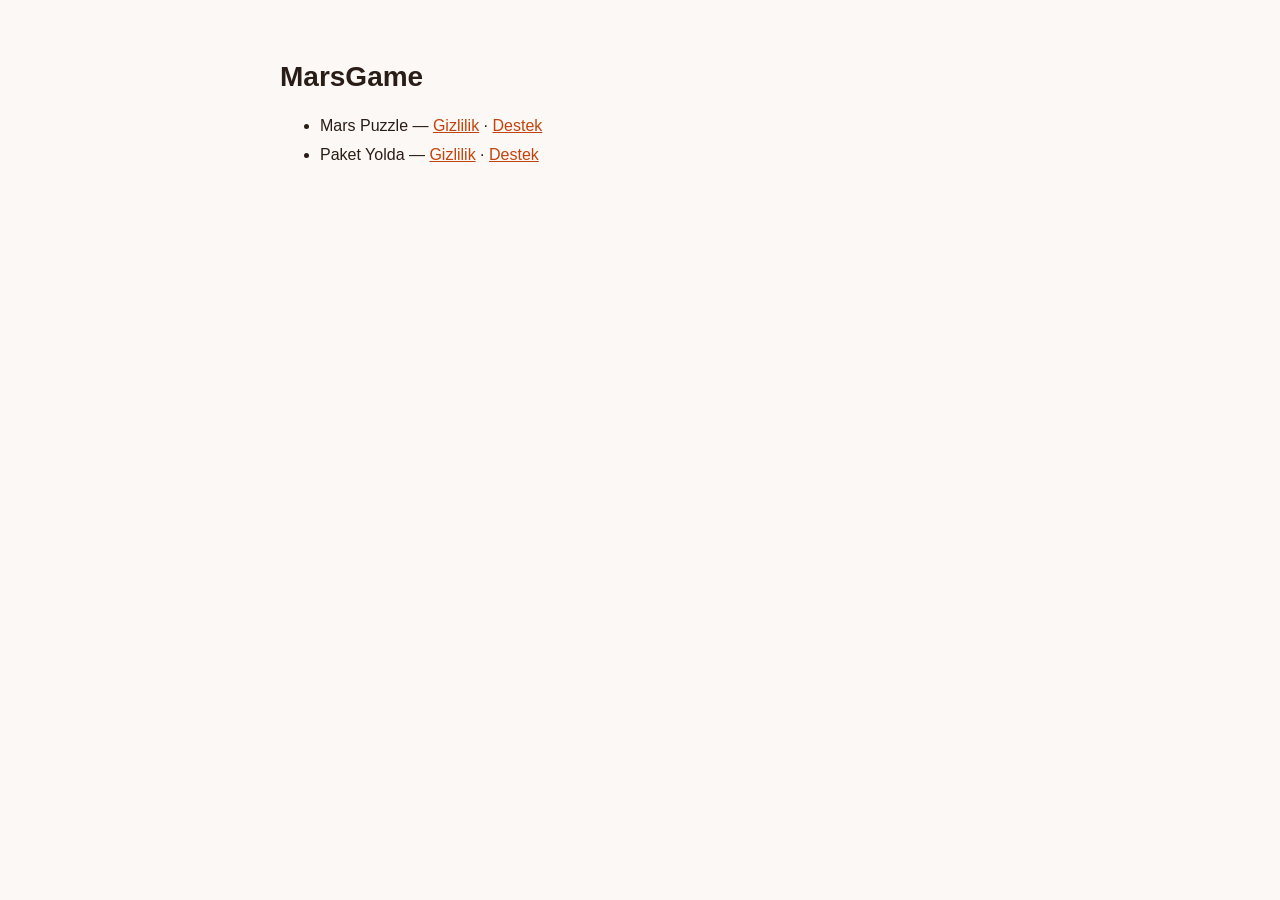
==== index.html @ 69a45fa2 "Gizlilik ve destek sayfaları" ====
<!doctype html><html lang="tr"><head><meta charset="utf-8"><meta name="viewport" content="width=device-width,initial-scale=1"><title>MarsGame</title><link rel="stylesheet" href="style.css"></head><body><main>
<h1>MarsGame</h1><ul><li>Mars Puzzle — <a href="mars-puzzle/privacy.html">Gizlilik</a> · <a href="mars-puzzle/support.html">Destek</a></li><li>Paket Yolda — <a href="paket-yolda/privacy.html">Gizlilik</a> · <a href="paket-yolda/support.html">Destek</a></li></ul>
</main></body></html>
---- style.css ----
:root{--bg:#fbf8f5;--fg:#2a1d17;--muted:#6b5a52;--accent:#c1440e}
@media (prefers-color-scheme:dark){:root{--bg:#1a1210;--fg:#f3e9e3;--muted:#b8a69d;--accent:#ff7a3d}}
body{margin:0;background:var(--bg);color:var(--fg);font:16px/1.6 -apple-system,BlinkMacSystemFont,"Segoe UI",sans-serif}
main{max-width:720px;margin:0 auto;padding:40px 16px}
h1{font-size:28px;line-height:1.25}h2{font-size:19px;margin-top:28px}
a{color:var(--accent)}small{color:var(--muted)}li{margin:4px 0}
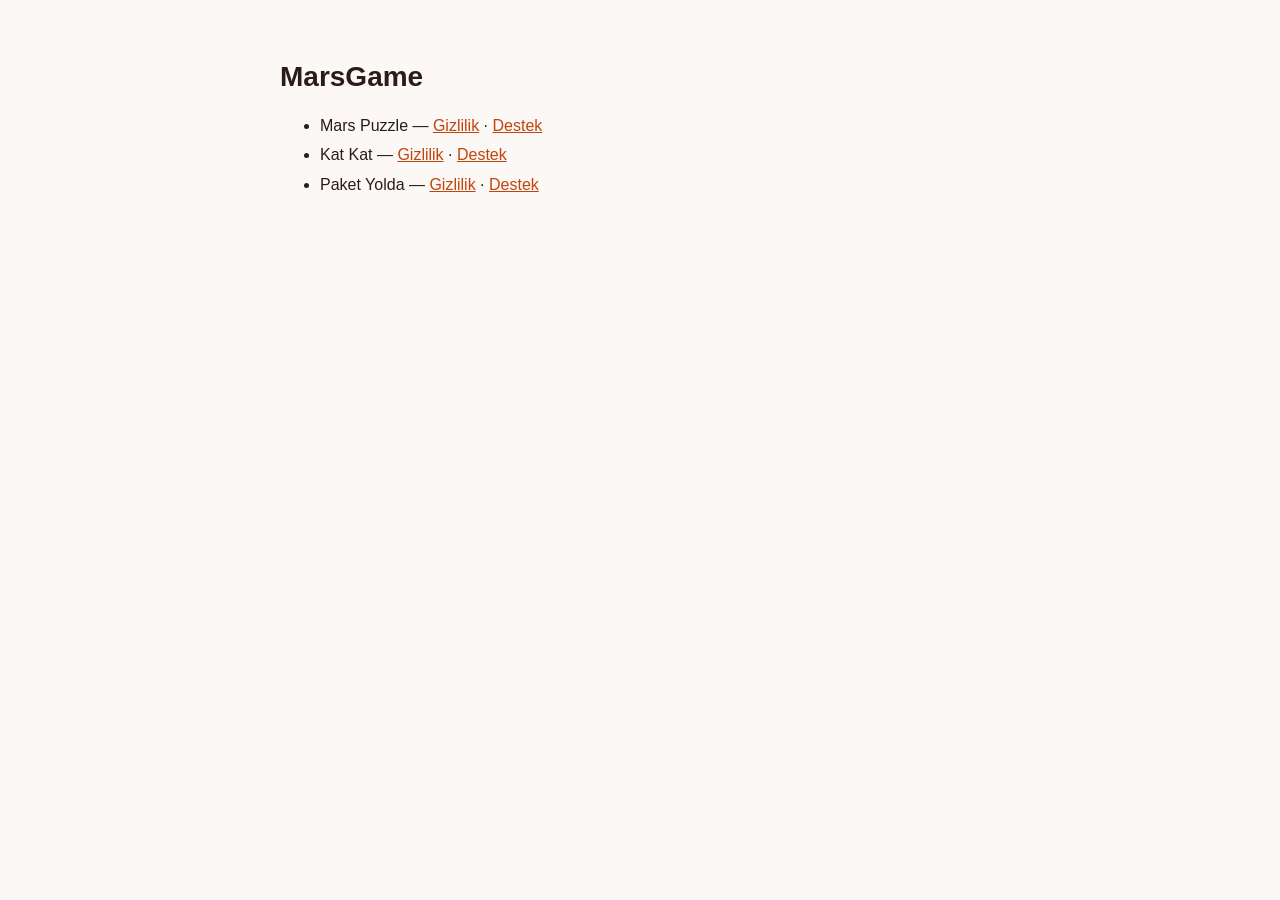
==== commit 0884dc0b: "Kat Kat gizlilik ve destek sayfaları; Mars Puzzle ödüllü reklam ve ipucu güncellemesi" ====
--- a/index.html
+++ b/index.html
@@ -1,3 +1,3 @@
 <!doctype html><html lang="tr"><head><meta charset="utf-8"><meta name="viewport" content="width=device-width,initial-scale=1"><title>MarsGame</title><link rel="stylesheet" href="style.css"></head><body><main>
-<h1>MarsGame</h1><ul><li>Mars Puzzle — <a href="mars-puzzle/privacy.html">Gizlilik</a> · <a href="mars-puzzle/support.html">Destek</a></li><li>Paket Yolda — <a href="paket-yolda/privacy.html">Gizlilik</a> · <a href="paket-yolda/support.html">Destek</a></li></ul>
+<h1>MarsGame</h1><ul><li>Mars Puzzle — <a href="mars-puzzle/privacy.html">Gizlilik</a> · <a href="mars-puzzle/support.html">Destek</a></li><li>Kat Kat — <a href="kat-kat/privacy.html">Gizlilik</a> · <a href="kat-kat/support.html">Destek</a></li><li>Paket Yolda — <a href="paket-yolda/privacy.html">Gizlilik</a> · <a href="paket-yolda/support.html">Destek</a></li></ul>
 </main></body></html>
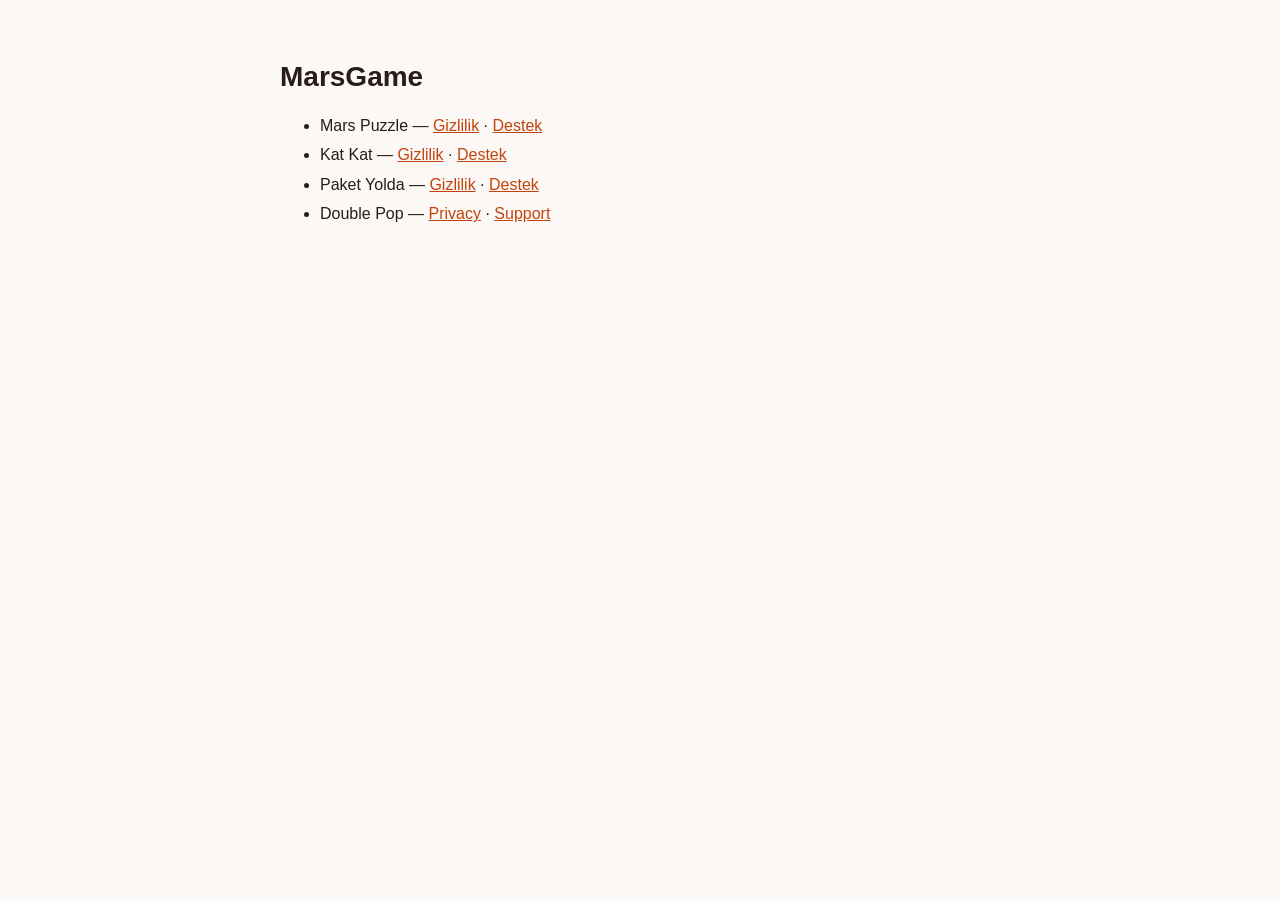
==== commit 8e292c8d: "Double Pop gizlilik ve destek sayfaları" ====
--- a/index.html
+++ b/index.html
@@ -1,3 +1,3 @@
 <!doctype html><html lang="tr"><head><meta charset="utf-8"><meta name="viewport" content="width=device-width,initial-scale=1"><title>MarsGame</title><link rel="stylesheet" href="style.css"></head><body><main>
-<h1>MarsGame</h1><ul><li>Mars Puzzle — <a href="mars-puzzle/privacy.html">Gizlilik</a> · <a href="mars-puzzle/support.html">Destek</a></li><li>Kat Kat — <a href="kat-kat/privacy.html">Gizlilik</a> · <a href="kat-kat/support.html">Destek</a></li><li>Paket Yolda — <a href="paket-yolda/privacy.html">Gizlilik</a> · <a href="paket-yolda/support.html">Destek</a></li></ul>
+<h1>MarsGame</h1><ul><li>Mars Puzzle — <a href="mars-puzzle/privacy.html">Gizlilik</a> · <a href="mars-puzzle/support.html">Destek</a></li><li>Kat Kat — <a href="kat-kat/privacy.html">Gizlilik</a> · <a href="kat-kat/support.html">Destek</a></li><li>Paket Yolda — <a href="paket-yolda/privacy.html">Gizlilik</a> · <a href="paket-yolda/support.html">Destek</a></li><li>Double Pop — <a href="double-pop/privacy.html">Privacy</a> · <a href="double-pop/support.html">Support</a></li></ul>
 </main></body></html>
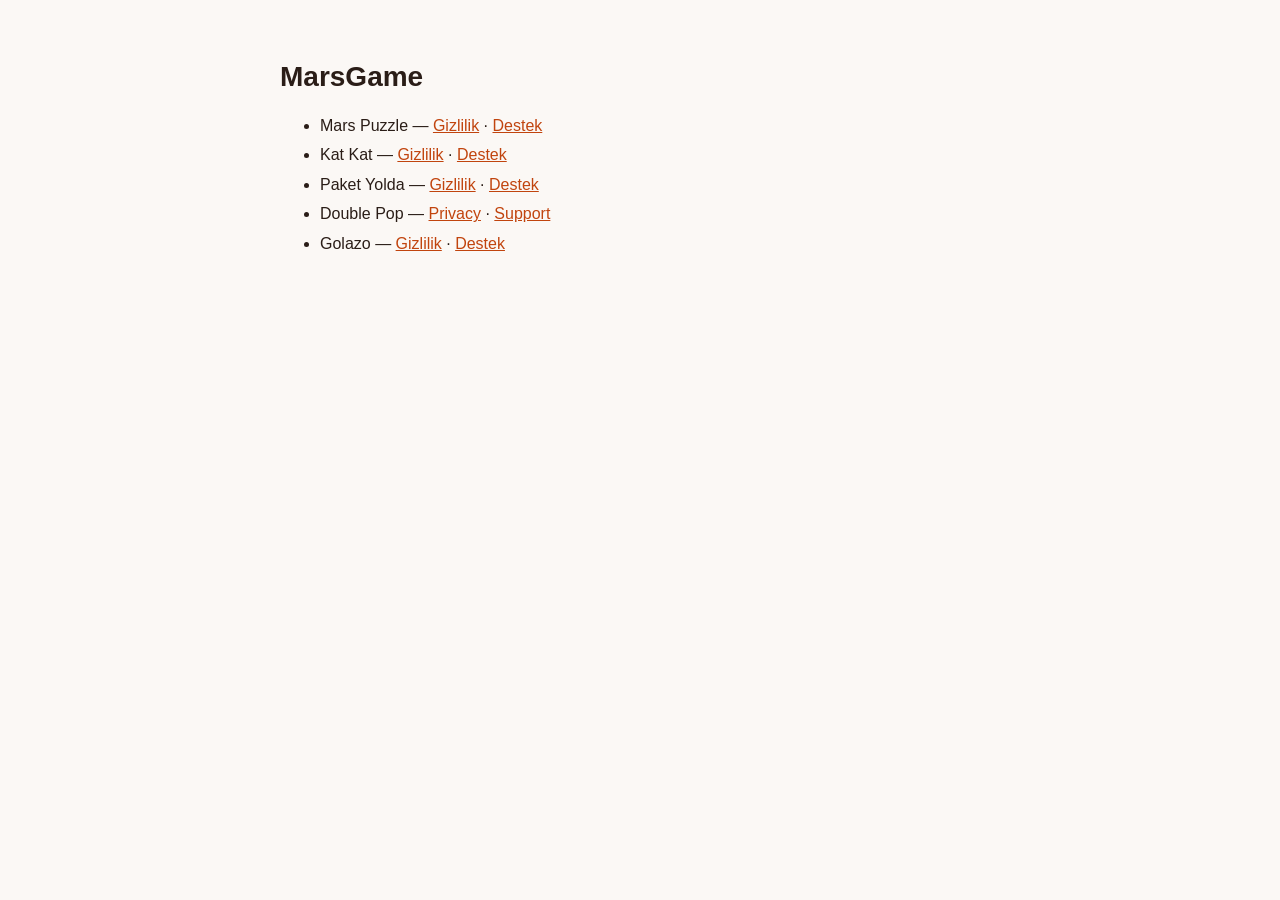
==== commit d34669ec: "Golazo gizlilik ve destek sayfaları" ====
--- a/index.html
+++ b/index.html
@@ -1,3 +1,3 @@
 <!doctype html><html lang="tr"><head><meta charset="utf-8"><meta name="viewport" content="width=device-width,initial-scale=1"><title>MarsGame</title><link rel="stylesheet" href="style.css"></head><body><main>
-<h1>MarsGame</h1><ul><li>Mars Puzzle — <a href="mars-puzzle/privacy.html">Gizlilik</a> · <a href="mars-puzzle/support.html">Destek</a></li><li>Kat Kat — <a href="kat-kat/privacy.html">Gizlilik</a> · <a href="kat-kat/support.html">Destek</a></li><li>Paket Yolda — <a href="paket-yolda/privacy.html">Gizlilik</a> · <a href="paket-yolda/support.html">Destek</a></li><li>Double Pop — <a href="double-pop/privacy.html">Privacy</a> · <a href="double-pop/support.html">Support</a></li></ul>
+<h1>MarsGame</h1><ul><li>Mars Puzzle — <a href="mars-puzzle/privacy.html">Gizlilik</a> · <a href="mars-puzzle/support.html">Destek</a></li><li>Kat Kat — <a href="kat-kat/privacy.html">Gizlilik</a> · <a href="kat-kat/support.html">Destek</a></li><li>Paket Yolda — <a href="paket-yolda/privacy.html">Gizlilik</a> · <a href="paket-yolda/support.html">Destek</a></li><li>Double Pop — <a href="double-pop/privacy.html">Privacy</a> · <a href="double-pop/support.html">Support</a></li><li>Golazo — <a href="golazo/privacy.html">Gizlilik</a> · <a href="golazo/support.html">Destek</a></li></ul>
 </main></body></html>
